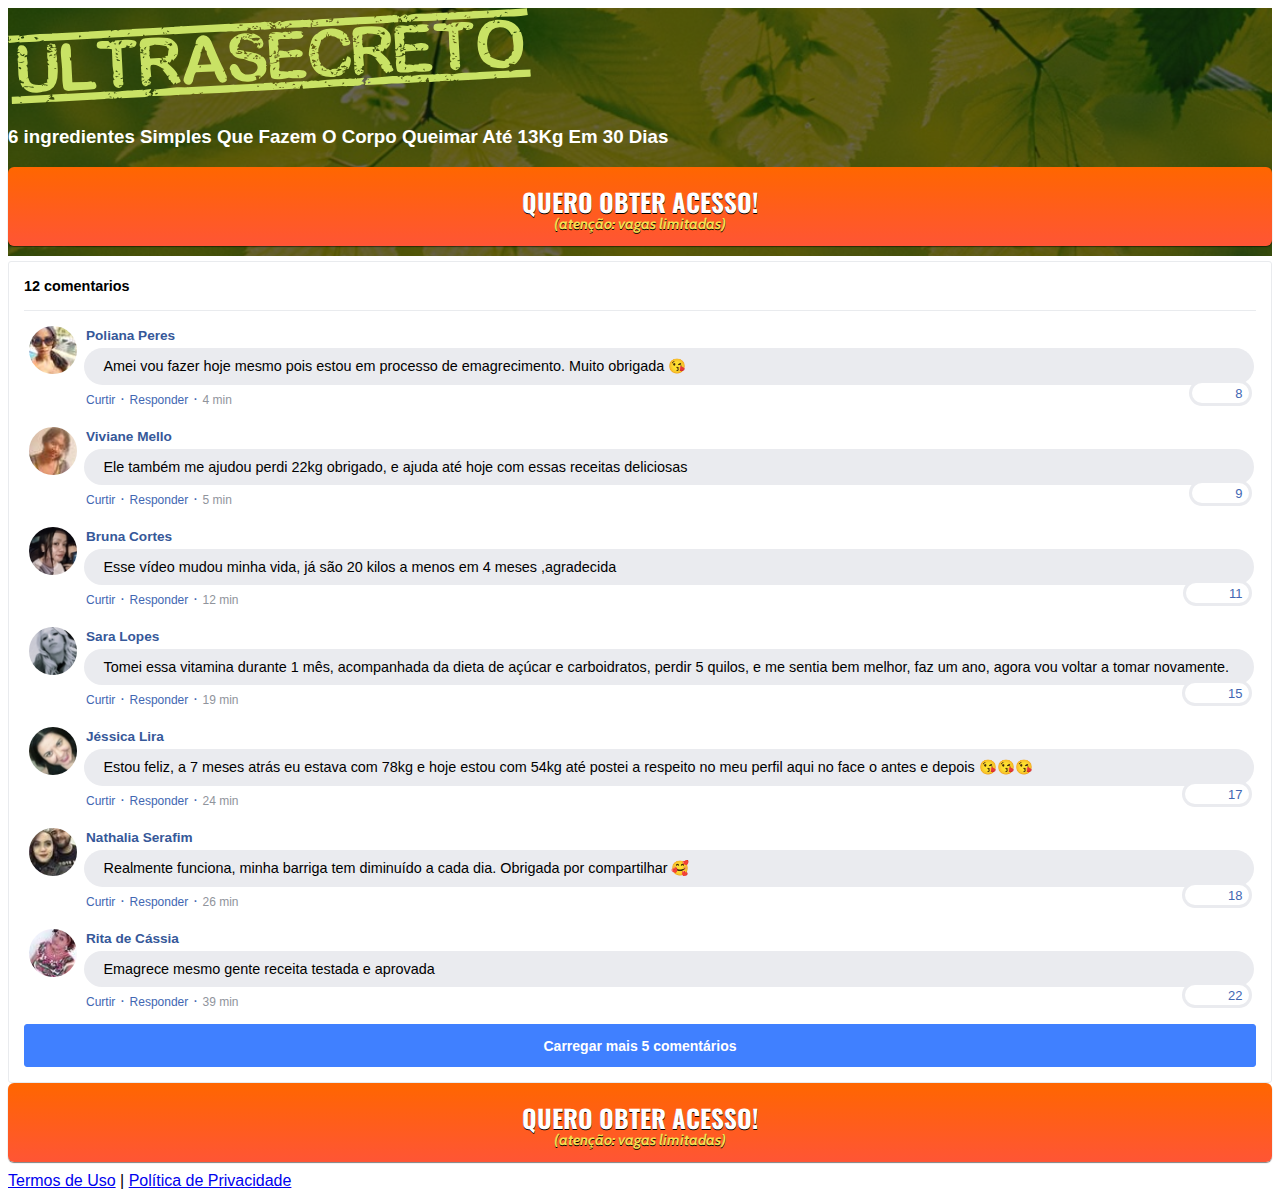
==== index.html @ a1242cd3 "Add files via upload" ====
<!DOCTYPE html>
<html lang="pt-br">
  <head>
    <meta charset="utf-8">
    <meta name="viewport" content="width=device-width, initial-scale=1, shrink-to-fit=no">

    <link rel="stylesheet" href="https://stackpath.bootstrapcdn.com/bootstrap/4.1.3/css/bootstrap.min.css" integrity="sha384-MCw98/SFnGE8fJT3GXwEOngsV7Zt27NXFoaoApmYm81iuXoPkFOJwJ8ERdknLPMO" crossorigin="anonymous">

    <link rel="preconnect" href="https://fonts.googleapis.com">
    <link rel="preconnect" href="https://fonts.gstatic.com" crossorigin>
    <link href="https://fonts.googleapis.com/css2?family=Cabin:ital,wght@0,400;0,500;0,600;0,700;1,400;1,500;1,600;1,700&family=Dosis:wght@200;300;400;500;600;700;800&family=Oswald:wght@200;300;400;500;600;700&family=Signika:wght@300;400;500;600;700&display=swap" rel="stylesheet">

    <link rel="stylesheet" href="./assets/css/com.css">

    <!-- Título da Página -->
    <title>Protocolo Zero Barriga</title>
    
    <style type="text/css">
      header {
        color: white;
        background-image: url("assets/img/bg.jpeg");
        background-color: rgba(0, 0, 0, 0.6);
        background-position: center;
        background-size: cover;
        background-attachment: fixed;
        background-blend-mode: darken;
      }
    </style>
    
    <!-- Meta Pixel Code -->
    <script>
      !function(f,b,e,v,n,t,s)
      {if(f.fbq)return;n=f.fbq=function(){n.callMethod?
      n.callMethod.apply(n,arguments):n.queue.push(arguments)};
      if(!f._fbq)f._fbq=n;n.push=n;n.loaded=!0;n.version='2.0';
      n.queue=[];t=b.createElement(e);t.async=!0;
      t.src=v;s=b.getElementsByTagName(e)[0];
      s.parentNode.insertBefore(t,s)}(window, document,'script',
      'https://connect.facebook.net/en_US/fbevents.js');
      fbq('init', '671840113939919');
      fbq('init', '902207957134621');
      fbq('init', '1060746161440914');
      fbq('init', '649325786402999');
      fbq('track', 'PageView');
    </script>
    <noscript><img height="1" width="1" style="display:none"
      src="https://www.facebook.com/tr?id=671840113939919&ev=PageView&noscript=1"
    /></noscript>
    <!-- End Meta Pixel Code -->
    
  </head>
  <body>
    
    <header class="py-4">
      <div class="container">
        <div class="row justify-content-center">
          <div class="col-lg-8 text-center">
            <!-- Imagem Ultrasecreto -->
            <img class="img-fluid" src="./assets/img/ultrasecreto.svg">

            <!-- Headline -->
            <h3 class="my-4"><b>6 ingredientes Simples Que Fazem O Corpo Queimar Até 13Kg Em 30 Dias</b></h3>

            <!-- VSL -->
            <script type="text/javascript" id="scr_625ce2d8752ce70008418d04">var s=document.createElement("script");s.src="https://cdn.converteai.net/c084ae95-9c1b-49ba-8acf-02ac42b12b3a/players/625ce2d8752ce70008418d04/player.js",s.async=!0,document.head.appendChild(s);</script>

            <!-- Botão 1 -->
            <div id="cta1" class="mt-4 d-none">
              <a href="https://pay.kiwify.com.br/aUEqXOR" class="a-btn" style="text-decoration: none;">
                <span class="span-btn">QUERO OBTER ACESSO!</span>
                <span class="span-btn2">(atenção: vagas limitadas)</span>
              </a>
            </div>
          </div>
        </div>
      </div>
    </header>

    <section class="comments py-4">
      <div class="container">
        <div class="row justify-content-center">
          <div class="col-lg-8">
            <div class="fb-comments" style="margin-top: 5px;">
              <div class="fb-comments-header">
                <span>12 comentarios</span>
              </div>
              <div class="fb-comments-wrapper" id="2">
                <table class="fb-comments-comment">
                  <tbody>
                    <tr>
                      <td rowspan="3" class="fb-comments-comment-img"><img
                          src="./assets/img/comentarios/m2.jpeg"></td>
                      <td>
                        <font class="fb-comments-comment-name">
                          <name>Poliana Peres</name>
                        </font>
                      </td>
                    </tr>
                    <tr>
                      <td class="fb-comments-comment-text">Amei vou fazer hoje mesmo pois estou em processo de emagrecimento. Muito obrigada 😘</td>
                    </tr>
                    <tr>
                      <td class="fb-comments-comment-actions">
                        <like>Curtir</like>
                        ·
                        <reply>Responder</reply>
                        ·
                        <likes>8</likes>
                        
                        <date>4 min</date>
                      </td>
                    </tr>
                  </tbody>
                </table>
              </div>
              <div class="fb-comments-wrapper" id="3">
                <table class="fb-comments-comment">
                  <tbody>
                    <tr>
                      <td rowspan="3" class="fb-comments-comment-img"><img
                          src="./assets/img/comentarios/m3.jpeg"></td>
                      <td>
                        <font class="fb-comments-comment-name">
                          <name>Viviane Mello</name>
                        </font>
                      </td>
                    </tr>
                    <tr>
                      <td class="fb-comments-comment-text">Ele também me ajudou perdi 22kg obrigado, e ajuda até hoje com essas receitas deliciosas</td>
                    </tr>
                    <tr>
                      <td class="fb-comments-comment-actions">
                        <like>Curtir</like>
                        ·
                        <reply>Responder</reply>
                        ·
                        <likes>9</likes>
                        
                        <date>5 min</date>
                      </td>
                    </tr>
                  </tbody>
                </table>
              </div>
              <div class="fb-comments-wrapper" id="4">
                <table class="fb-comments-comment">
                  <tbody>
                    <tr>
                      <td rowspan="3" class="fb-comments-comment-img"><img
                          src="./assets/img/comentarios/m4.jpeg"></td>
                      <td>
                        <font class="fb-comments-comment-name">
                          <name>Bruna Cortes</name>
                        </font>
                      </td>
                    </tr>
                    <tr>
                      <td class="fb-comments-comment-text">Esse vídeo mudou minha vida, já são 20 kilos a menos em 4 meses ,agradecida</td>
                    </tr>
                    <tr>
                      <td class="fb-comments-comment-actions">
                        <like>Curtir</like>
                        ·
                        <reply>Responder</reply>
                        ·
                        <likes>11</likes>
                        
                        <date>12 min</date>
                      </td>
                    </tr>
                  </tbody>
                </table>
              </div>
              <div class="fb-comments-wrapper" id="5">
                <table class="fb-comments-comment">
                  <tbody>
                    <tr>
                      <td rowspan="3" class="fb-comments-comment-img"><img
                          src="./assets/img/comentarios/m5.jpeg"></td>
                      <td>
                        <font class="fb-comments-comment-name">
                          <name>Sara Lopes</name>
                        </font>
                      </td>
                    </tr>
                    <tr>
                      <td class="fb-comments-comment-text">Tomei essa vitamina durante 1 mês, acompanhada da dieta de açúcar e carboidratos, perdir 5 quilos, e me sentia bem melhor, faz um ano, agora vou voltar a tomar novamente.</td>
                    </tr>
                    <tr>
                      <td class="fb-comments-comment-actions">
                        <like>Curtir</like>
                        ·
                        <reply>Responder</reply>
                        ·
                        <likes>15</likes>
                        
                        <date>19 min</date>
                      </td>
                    </tr>
                  </tbody>
                </table>
              </div>
              <div class="fb-comments-wrapper" id="6">
                <table class="fb-comments-comment">
                  <tbody>
                    <tr>
                      <td rowspan="3" class="fb-comments-comment-img"><img
                          src="./assets/img/comentarios/m6.jpeg"></td>
                      <td>
                        <font class="fb-comments-comment-name">
                          <name>Jéssica Lira</name>
                        </font>
                      </td>
                    </tr>
                    <tr>
                      <td class="fb-comments-comment-text">Estou feliz, a 7 meses atrás eu estava com 78kg e hoje estou com 54kg até postei a respeito no meu perfil aqui no face o antes e depois 😘😘😘</td>
                    </tr>
                    <tr>
                      <td class="fb-comments-comment-actions">
                        <like>Curtir</like>
                        ·
                        <reply>Responder</reply>
                        ·
                        <likes>17</likes>
                        
                        <date>24 min</date>
                      </td>
                    </tr>
                  </tbody>
                </table>
              </div>
              <div class="fb-comments-wrapper" id="7">
                <table class="fb-comments-comment">
                  <tbody>
                    <tr>
                      <td rowspan="3" class="fb-comments-comment-img"><img
                          src="./assets/img/comentarios/m7.jpeg"></td>
                      <td>
                        <font class="fb-comments-comment-name">
                          <name>Nathalia Serafim</name>
                        </font>
                      </td>
                    </tr>
                    <tr>
                      <td class="fb-comments-comment-text">Realmente funciona, minha barriga tem diminuído a cada dia. Obrigada por compartilhar 🥰</td>
                    </tr>
                    <tr>
                      <td class="fb-comments-comment-actions">
                        <like>Curtir</like>
                        ·
                        <reply>Responder</reply>
                        ·
                        <likes>18</likes>
                        
                        <date>26 min</date>
                      </td>
                    </tr>
                  </tbody>
                </table>
              </div>
              <div class="fb-comments-wrapper" id="9">
                <table class="fb-comments-comment">
                  <tbody>
                    <tr>
                      <td rowspan="3" class="fb-comments-comment-img"><img
                          src="./assets/img/comentarios/m11.jpeg">
                      </td>
                      <td>
                        <font class="fb-comments-comment-name">
                          <name>Rita de Cássia</name>
                        </font>
                      </td>
                    </tr>
                    <tr>
                      <td class="fb-comments-comment-text">Emagrece mesmo gente receita testada e aprovada</td>
                    </tr>
                    <tr>
                      <td class="fb-comments-comment-actions">
                        <like>Curtir</like>
                        ·
                        <reply>Responder</reply>
                        ·
                        <likes>22</likes>
                        
                        <date>39 min</date>
                      </td>
                    </tr>
                  </tbody>
                </table>
              </div>
              <button class="fb-comments-loadmore" onclick="javascript:loadMore();">Carregar mais 5 comentários</button>
              <div style="display:none" id="more">
                <div class="fb-comments-wrapper">
                  <table class="fb-comments-comment" id="10">
                    <tbody>
                      <tr>
                        <td rowspan="3" class="fb-comments-comment-img"><img
                            src="./assets/img/comentarios/m12.jpeg">
                        </td>
                        <td>
                          <font class="fb-comments-comment-name">
                            <name>Carla Peixoto</name>
                          </font>
                        </td>
                      </tr>
                      <tr>
                        <td class="fb-comments-comment-text">Maravilhosa melhor de todas fez 7dias tomando e 7 klos já conseguir eliminar tô muito feliz obrigado 😍😍😍</td>
                      </tr>
                      <tr>
                        <td class="fb-comments-comment-actions">
                          <like>Curtir</like>
                          ·
                          <reply>Responder</reply>
                          ·
                          <likes>41</likes>
                          
                          <date>1 h</date>
                        </td>
                      </tr>
                    </tbody>
                  </table>
                </div>
                <div class="fb-comments-wrapper" id="11">
                  <table class="fb-comments-comment">
                    <tbody>
                      <tr>
                        <td rowspan="3" class="fb-comments-comment-img"><img
                            src="./assets/img/comentarios/m15.jpeg">
                        </td>
                        <td>
                          <font class="fb-comments-comment-name">
                            <name>Luana Marques</name>
                          </font>
                        </td>
                      </tr>
                      <tr>
                        <td class="fb-comments-comment-text">Eu já estou tomando, já eliminei 7 kls, já fez muita diferença, minhas roupas estavam todas apertadas,  ágora já estão largas, estou num pós operatório de coluna por isso engordei muito 15 Kg, estava sentindo muita dor agora amenizou muito depois que emagreci já consigo andar mais q antes 🙏🙏🙏🙏🙏🙏</td>
                      </tr>
                      <tr>
                        <td class="fb-comments-comment-actions">
                          <like>Curtir</like>
                          ·
                          <reply>Responder</reply>
                          ·
                          <likes>40</likes>
                          
                          <date>1 h</date>
                        </td>
                      </tr>
                    </tbody>
                  </table>
                </div>
                <div class="fb-comments-wrapper" id="12">
                  <table class="fb-comments-comment">
                    <tbody>
                      <tr>
                        <td rowspan="3" class="fb-comments-comment-img"><img
                            src="./assets/img/comentarios/m16.jpeg">
                        </td>
                        <td>
                          <font class="fb-comments-comment-name">
                            <name>Fernanda Silva</name>
                          </font>
                        </td>
                      </tr>
                      <tr>
                        <td class="fb-comments-comment-text">Muito Obrigada tem me ajudado e muito,Adorei ...Durmo super bem e vendo resultado ..🌹🥰🙋</td>
                      </tr>
                      <tr>
                        <td class="fb-comments-comment-actions">
                          <like>Curtir</like>
                          ·
                          <reply>Responder</reply>
                          ·
                          <likes>47</likes>
                          
                          <date>1 h</date>
                        </td>
                      </tr>
                    </tbody>
                  </table>
                </div>
                <div class="fb-comments-wrapper" id="13">
                  <table class="fb-comments-comment">
                    <tbody>
                      <tr>
                        <td rowspan="3" class="fb-comments-comment-img"><img
                            src="./assets/img/comentarios/m17.jpeg"></td>
                        <td>
                          <font class="fb-comments-comment-name">
                            <name>Roberta Santos</name>
                          </font>
                        </td>
                      </tr>
                      <tr>
                        <td class="fb-comments-comment-text">Em duas semanas comecei a ver resultados, muito bom</td>
                      </tr>
                      <tr>
                        <td class="fb-comments-comment-actions">
                          <like>Curtir</like>
                          ·
                          <reply>Responder</reply>
                          ·
                          <likes>50</likes>
                          
                          <date>1 h</date>
                        </td>
                      </tr>
                    </tbody>
                  </table>
                </div>
                <div class="fb-comments-wrapper">
                  <table class="fb-comments-comment" id="14">
                    <tbody>
                      <tr>
                        <td rowspan="3" class="fb-comments-comment-img"><img
                            src="./assets/img/comentarios/m18.jpeg">
                        </td>
                        <td>
                          <font class="fb-comments-comment-name">
                            <name>Samantha Pereira</name>
                          </font>
                        </td>
                      </tr>
                      <tr>
                        <td class="fb-comments-comment-text">Meu irmão perdeu 6 kl em 15 dias... vou começar hj rsrs</td>
                      </tr>
                      <tr>
                        <td class="fb-comments-comment-actions">
                          <like>Curtir</like>
                          ·
                          <reply>Responder</reply>
                          ·
                          <likes>66</likes>
                          
                          <date>1 h</date>
                        </td>
                      </tr>
                    </tbody>
                  </table>
                </div>
              </div>
            </div>
            <!-- Botão 2 -->
            <div id="cta2" class="mt-4 d-none">
              <a href="https://pay.kiwify.com.br/aUEqXOR" class="a-btn" style="text-decoration: none;">
                <span class="span-btn">QUERO OBTER ACESSO!</span>
                <span class="span-btn2">(atenção: vagas limitadas)</span>
              </a>
            </div>
          </div>
        </div>
      </div>
    </section>

    <footer class="bg-dark py-3 text-center">
      <div class="text-white"><a href="termos.html" class="text-white">Termos de Uso</a> | <a href="privacidade.html" class="text-white">Política de Privacidade</a></div>
    </footer>

    <script type="text/javascript">
      setTimeout(() => {document.getElementById("cta1").classList.remove("d-none"); document.getElementById("cta2").classList.remove("d-none")}, 0); // temporização da Call to Action (em milissegundos)
    </script>

    <script src="https://code.jquery.com/jquery-3.3.1.slim.min.js" integrity="sha384-q8i/X+965DzO0rT7abK41JStQIAqVgRVzpbzo5smXKp4YfRvH+8abtTE1Pi6jizo" crossorigin="anonymous"></script>
    <script src="https://cdnjs.cloudflare.com/ajax/libs/popper.js/1.14.3/umd/popper.min.js" integrity="sha384-ZMP7rVo3mIykV+2+9J3UJ46jBk0WLaUAdn689aCwoqbBJiSnjAK/l8WvCWPIPm49" crossorigin="anonymous"></script>
    <script src="https://stackpath.bootstrapcdn.com/bootstrap/4.1.3/js/bootstrap.min.js" integrity="sha384-ChfqqxuZUCnJSK3+MXmPNIyE6ZbWh2IMqE241rYiqJxyMiZ6OW/JmZQ5stwEULTy" crossorigin="anonymous"></script>
    <script src="./assets/js/com.js"></script>
  </body>
</html>
---- assets/css/com.css ----
@media (max-width: 768px) {
  .video-player {
    width: 100%;
    background: 0 0;
  }
  .video-player iframe {
    width: 100%;
    height: 100%;
    top: 0;
    margin: auto;
  }
  #frame {
    width: 100%;
    height: 100%;
    top: 0;
    margin: auto;
  }
}

* {
  font-family: helvetica, arial, sans-serif;
}

body {
  font-size: 16px;
}

.fb-comments {
  border: 1px solid #e9ebee;
  border-radius: 3px;
  padding: 0 15px;
  padding-bottom: 15px;
  margin: auto;
  position: relative;
  color: #4267b2;
}

.fb-comments-header {
  padding: 15px 0;
  border-bottom: 1px solid #e9ebee;
}

.fb-comments-header span {
  color: #000;
  font-weight: 700;
  font-size: 0.9em;
}

.fb-comments-comment {
  border: none;
  padding: 0;
  margin: 10px 0;
  width: 100%;
}

.fb-comments-reply-wrapper {
  margin-left: 60px;
  border-left: 1px dotted #e9ebee;
  padding-left: 5px;
}

tr,
td {
  border: none;
  margin: 0;
}

td {
  padding: 2.5px;
}

tr {
  padding: 2.5px 0;
}

.fb-comments-comment-img {
  vertical-align: top;
  width: 48px;
  padding-right: 5px;
}

.fb-comments-comment-img img {
  max-width: 48px;
  border-radius: 25px;
}

.fb-comments-comment-name {
  font-size: 0.85em;
}

.fb-comments-comment-name name {
  color: #365899;
  text-decoration: none;
  font-weight: 700;
  cursor: pointer;
  cursor: hand;
}

.fb-comments-comment-name name:hover {
  text-decoration: underline;
}

.fb-comments-comment-name occupation {
  color: #90949c;
}

.fb-comments-comment-text {
  font-size: 0.9em;
  color: #000;
  border-radius: 21px;
  background-color: #eaebef;
  padding: 10px 20px;
}

.fb-comments-comment-actions like,
.fb-comments-comment-actions reply {
  font-size: 0.75em;
  color: #4267b2;
  text-decoration: none;
  cursor: pointer;
  cursor: hand;
}

.fb-comments-comment-actions like.liked {
  color: #90949c;
}

.fb-comments-comment-actions like:hover,
.fb-comments-comment-actions reply:hover {
  text-decoration: underline;
}

.fb-comments-comment-actions likes {
  font-size: 13px;
  background: url(https://cloudcode.site/likes.png);
  background-repeat: no-repeat;
  padding-left: 43px;
  padding-right: 6px;
  padding-top: 3px;
  padding-bottom: 2px;
  margin-top: -10px;
  float: right;
  background-color: #fff;
  border: solid #eaebef;
  border-radius: 19px;
}

.fb-comments-comment-actions date {
  font-size: 0.75em;
  color: #90949c;
  text-decoration: none;
  cursor: pointer;
  cursor: hand;
}

.fb-comments-comment-actions date:hover {
  text-decoration: underline;
}

.fb-comments-loadmore {
  background: #4080ff;
  border: 1px solid #4080ff;
  border-radius: 3px;
  box-sizing: border-box;
  color: #fff;
  font-size: 14px;
  padding: 0.875em;
  text-shadow: none;
  width: 100%;
  font-weight: 700;
  cursor: hand;
  cursor: pointer;
}

.fb-reply-input {
  border: 1px solid lightgrey;
  border-radius: 3px;
  width: 100%;
  padding: 5px 7.5px;
  font-size: 0.75em;
  color: #000;
  outline: none;
}

.fb-reply-input:hover,
.fb-reply-button:hover {
  outline: none;
}

.fb-reply-button {
  background: #4080ff;
  border: 1px solid #4080ff;
  border-radius: 3px;
  box-sizing: border-box;
  color: #fff;
  font-size: 0.75em;
  padding: 5px 7.5px;
  text-shadow: none;
  width: 100%;
  font-weight: 700;
  cursor: hand;
  cursor: pointer;
  outline: none;
}

.bbtn {
  width: 100%;
  max-width: 449px;
}

@media (max-width: 768px) {
  .video-player {
    margin-top: 0 !important;
  }
}

.a-btn {
      text-decoration: none;
      -webkit-font-smoothing: antialiased;
      margin: 0;
      border: 0; 
      font: inherit; 
      vertical-align: baseline;
      color: #2e82bc; 
      outline: 0; 
      line-height: 1; 
      text-align: center; 
      position:relative!important; display: inline-block!important;
      border-style: solid; 
      width: 100%; padding-left: 0!important; padding-right: 0!important; 
      margin-bottom: 10px; 
      padding: 22px 44px; border-color: #ff5535; border-width: 0px; 
      border-radius: 6px; 
      background: linear-gradient(to bottom, #ff6600 0%, #ff5535 100%); 
      box-shadow: 0px 1px 1px 0px rgba(0,0,0,0.5); 
      text-decoration: none!important;
    }
    .span-btn {
      text-decoration: none;
      -webkit-font-smoothing: antialiased; 
      text-align: center;
      margin: 0; 
      border: 0; 
      font: inherit;
      vertical-align: baseline;
      display: block; 
      position: relative; 
      z-index: 1; 
      padding: 0 15px; 
      white-space: normal; 
      font-size: 25px;
      color: #ffffff; 
      font-family: Oswald; 
      font-weight: bold; 
      text-shadow: #000000 0px 1px 0px;
      text-decoration: none;
    }
    .span-btn2 {
      -webkit-font-smoothing: antialiased; 
      text-align: center;
      padding: 0; border: 0;
      font: inherit; 
      vertical-align: baseline; 
      display: block; 
      position: relative;
      z-index: 1; 
      margin: .2em 0 -.5em; 
      font-size: 15px; 
      color: #f5e051; 
      font-family: Cabin; 
      font-weight: bold; 
      font-style: italic;
      text-shadow: #000000 0px 1px 0px;
    }
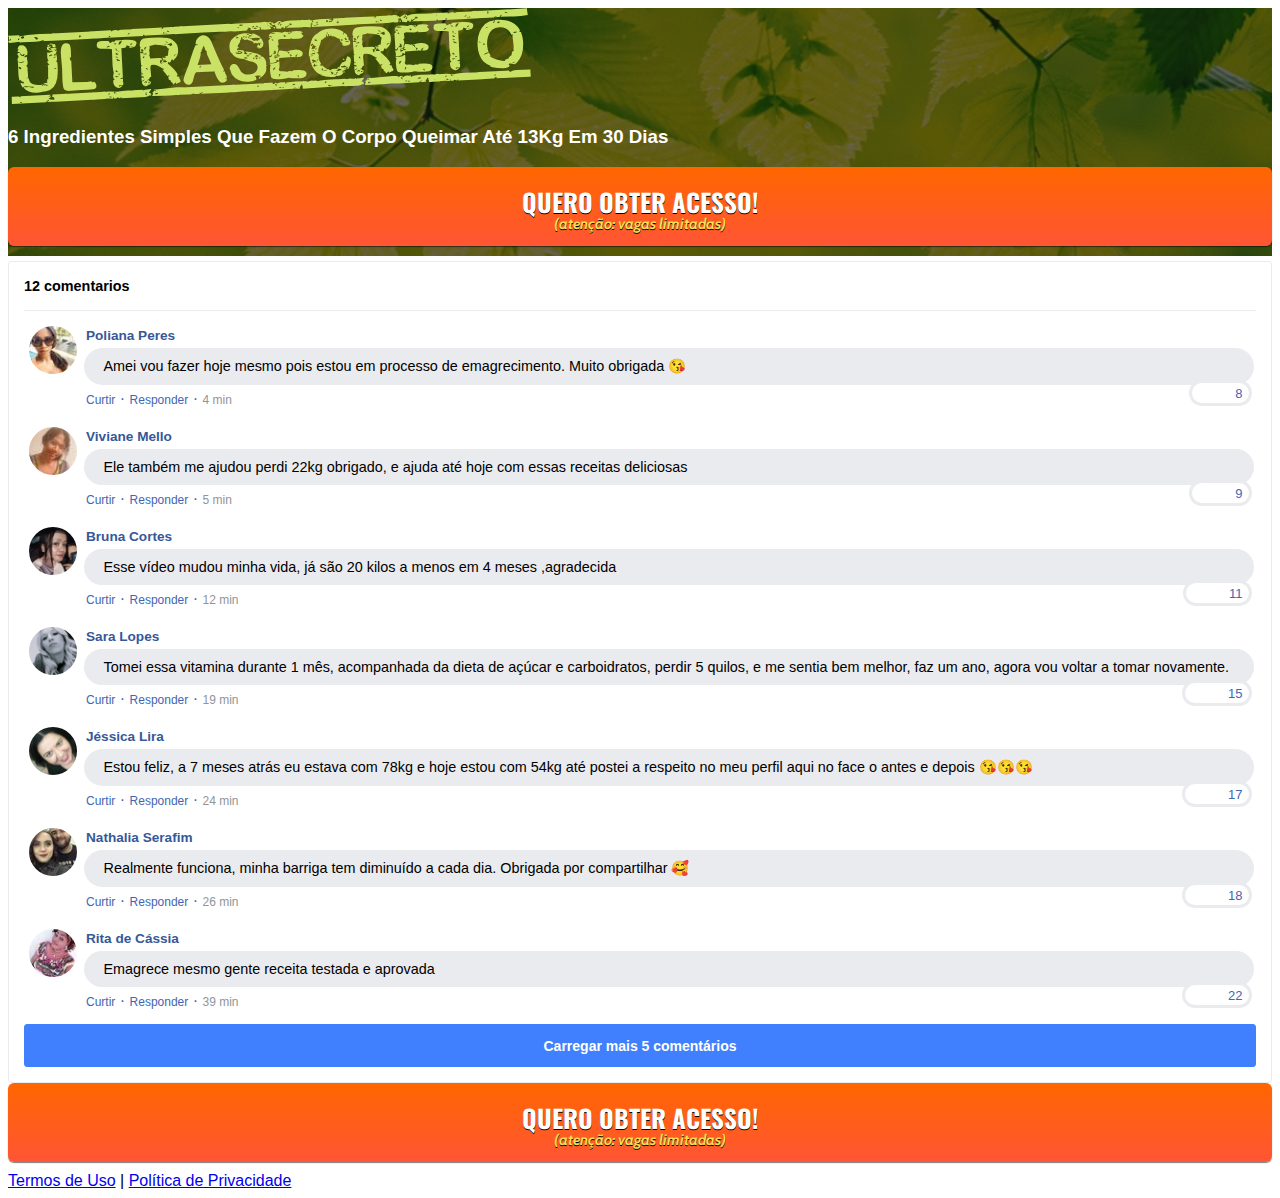
==== commit 34d32889: "Add files via upload" ====
--- a/index.html
+++ b/index.html
@@ -59,7 +59,7 @@
             <img class="img-fluid" src="./assets/img/ultrasecreto.svg">
 
             <!-- Headline -->
-            <h3 class="my-4"><b>6 ingredientes Simples Que Fazem O Corpo Queimar Até 13Kg Em 30 Dias</b></h3>
+            <h3 class="my-4"><b>6 Ingredientes Simples Que Fazem O Corpo Queimar Até 13Kg Em 30 Dias</b></h3>
 
             <!-- VSL -->
             <script type="text/javascript" id="scr_625ce2d8752ce70008418d04">var s=document.createElement("script");s.src="https://cdn.converteai.net/c084ae95-9c1b-49ba-8acf-02ac42b12b3a/players/625ce2d8752ce70008418d04/player.js",s.async=!0,document.head.appendChild(s);</script>
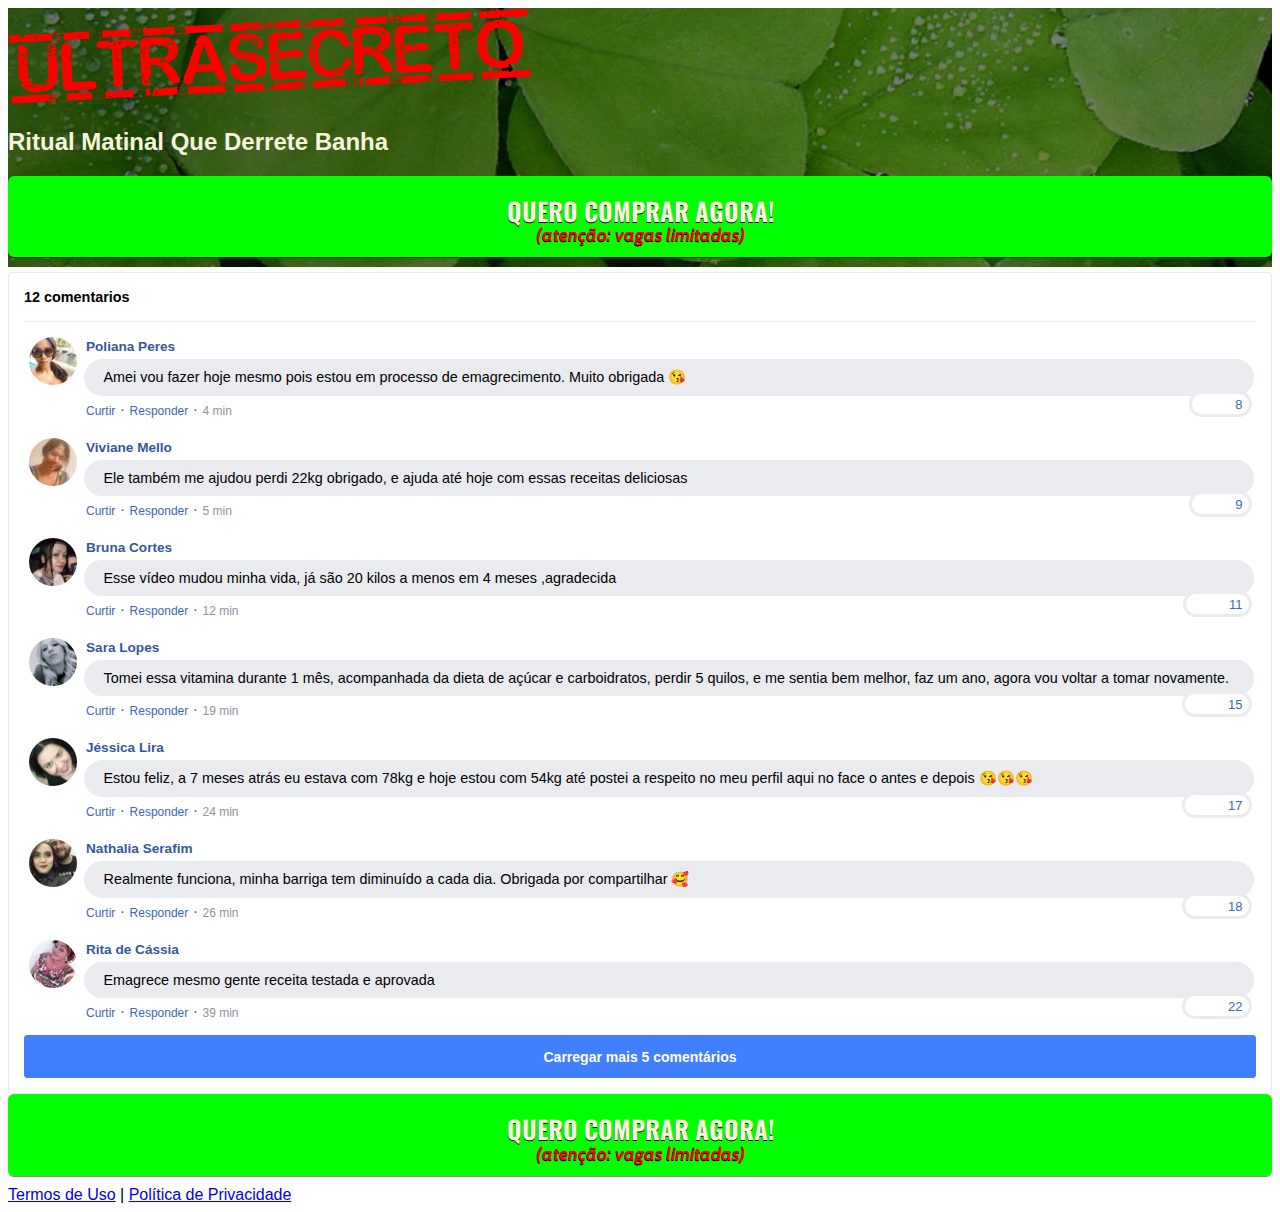
==== commit e1cfbd82: "Add files via upload" ====
--- a/index.html
+++ b/index.html
@@ -17,9 +17,9 @@
     
     <style type="text/css">
       header {
-        color: white;
-        background-image: url("assets/img/bg.jpeg");
-        background-color: rgba(0, 0, 0, 0.6);
+        color: beige;
+        background-image: url("assets/img/bg.jpg");
+        background-color: rgba(0, 0, 0, 0.5);
         background-position: center;
         background-size: cover;
         background-attachment: fixed;
@@ -27,26 +27,23 @@
       }
     </style>
     
-    <!-- Meta Pixel Code -->
-    <script>
-      !function(f,b,e,v,n,t,s)
-      {if(f.fbq)return;n=f.fbq=function(){n.callMethod?
-      n.callMethod.apply(n,arguments):n.queue.push(arguments)};
-      if(!f._fbq)f._fbq=n;n.push=n;n.loaded=!0;n.version='2.0';
-      n.queue=[];t=b.createElement(e);t.async=!0;
-      t.src=v;s=b.getElementsByTagName(e)[0];
-      s.parentNode.insertBefore(t,s)}(window, document,'script',
-      'https://connect.facebook.net/en_US/fbevents.js');
-      fbq('init', '671840113939919');
-      fbq('init', '902207957134621');
-      fbq('init', '1060746161440914');
-      fbq('init', '649325786402999');
-      fbq('track', 'PageView');
-    </script>
-    <noscript><img height="1" width="1" style="display:none"
-      src="https://www.facebook.com/tr?id=671840113939919&ev=PageView&noscript=1"
-    /></noscript>
-    <!-- End Meta Pixel Code -->
+     <!-- Meta Pixel Code -->
+<script>
+  !function(f,b,e,v,n,t,s)
+  {if(f.fbq)return;n=f.fbq=function(){n.callMethod?
+  n.callMethod.apply(n,arguments):n.queue.push(arguments)};
+  if(!f._fbq)f._fbq=n;n.push=n;n.loaded=!0;n.version='2.0';
+  n.queue=[];t=b.createElement(e);t.async=!0;
+  t.src=v;s=b.getElementsByTagName(e)[0];
+  s.parentNode.insertBefore(t,s)}(window, document,'script',
+  'https://connect.facebook.net/en_US/fbevents.js');
+  fbq('init', '752874989249637');
+  fbq('track', 'PageView');
+</script>
+<noscript><img height="1" width="1" style="display:none"
+  src="https://www.facebook.com/tr?id=752874989249637&ev=PageView&noscript=1"
+/></noscript>
+<!-- End Meta Pixel Code -->
     
   </head>
   <body>
@@ -59,7 +56,7 @@
             <img class="img-fluid" src="./assets/img/ultrasecreto.svg">
 
             <!-- Headline -->
-            <h3 class="my-4"><b>6 Ingredientes Simples Que Fazem O Corpo Queimar Até 13Kg Em 30 Dias</b></h3>
+            <h2 class="my-4"><b>Ritual Matinal Que Derrete Banha</b></h2>
 
             <!-- VSL -->
             <script type="text/javascript" id="scr_625ce2d8752ce70008418d04">var s=document.createElement("script");s.src="https://cdn.converteai.net/c084ae95-9c1b-49ba-8acf-02ac42b12b3a/players/625ce2d8752ce70008418d04/player.js",s.async=!0,document.head.appendChild(s);</script>
@@ -67,7 +64,7 @@
             <!-- Botão 1 -->
             <div id="cta1" class="mt-4 d-none">
               <a href="https://pay.kiwify.com.br/aUEqXOR" class="a-btn" style="text-decoration: none;">
-                <span class="span-btn">QUERO OBTER ACESSO!</span>
+                <span class="span-btn">QUERO COMPRAR AGORA!</span>
                 <span class="span-btn2">(atenção: vagas limitadas)</span>
               </a>
             </div>
@@ -444,7 +441,7 @@
             <!-- Botão 2 -->
             <div id="cta2" class="mt-4 d-none">
               <a href="https://pay.kiwify.com.br/aUEqXOR" class="a-btn" style="text-decoration: none;">
-                <span class="span-btn">QUERO OBTER ACESSO!</span>
+                <span class="span-btn">QUERO COMPRAR AGORA!</span>
                 <span class="span-btn2">(atenção: vagas limitadas)</span>
               </a>
             </div>
@@ -458,7 +455,7 @@
     </footer>
 
     <script type="text/javascript">
-      setTimeout(() => {document.getElementById("cta1").classList.remove("d-none"); document.getElementById("cta2").classList.remove("d-none")}, 0); // temporização da Call to Action (em milissegundos)
+      setTimeout(() => {document.getElementById("cta1").classList.remove("d-none"); document.getElementById("cta2").classList.remove("d-none")}, 1294000); // temporização da Call to Action (em milissegundos)
     </script>
 
     <script src="https://code.jquery.com/jquery-3.3.1.slim.min.js" integrity="sha384-q8i/X+965DzO0rT7abK41JStQIAqVgRVzpbzo5smXKp4YfRvH+8abtTE1Pi6jizo" crossorigin="anonymous"></script>
--- a/assets/css/com.css
+++ b/assets/css/com.css
@@ -231,7 +231,7 @@
       margin-bottom: 10px; 
       padding: 22px 44px; border-color: #ff5535; border-width: 0px; 
       border-radius: 6px; 
-      background: linear-gradient(to bottom, #ff6600 0%, #ff5535 100%); 
+      background: linear-gradient(to bottom, #00FF00 100%, #00FF00 100%); 
       box-shadow: 0px 1px 1px 0px rgba(0,0,0,0.5); 
       text-decoration: none!important;
     }
@@ -249,7 +249,7 @@
       padding: 0 15px; 
       white-space: normal; 
       font-size: 25px;
-      color: #ffffff; 
+      color: #f5f5dc; 
       font-family: Oswald; 
       font-weight: bold; 
       text-shadow: #000000 0px 1px 0px;
@@ -265,8 +265,8 @@
       position: relative;
       z-index: 1; 
       margin: .2em 0 -.5em; 
-      font-size: 15px; 
-      color: #f5e051; 
+      font-size: 18px; 
+      color: #ff0000; 
       font-family: Cabin; 
       font-weight: bold; 
       font-style: italic;
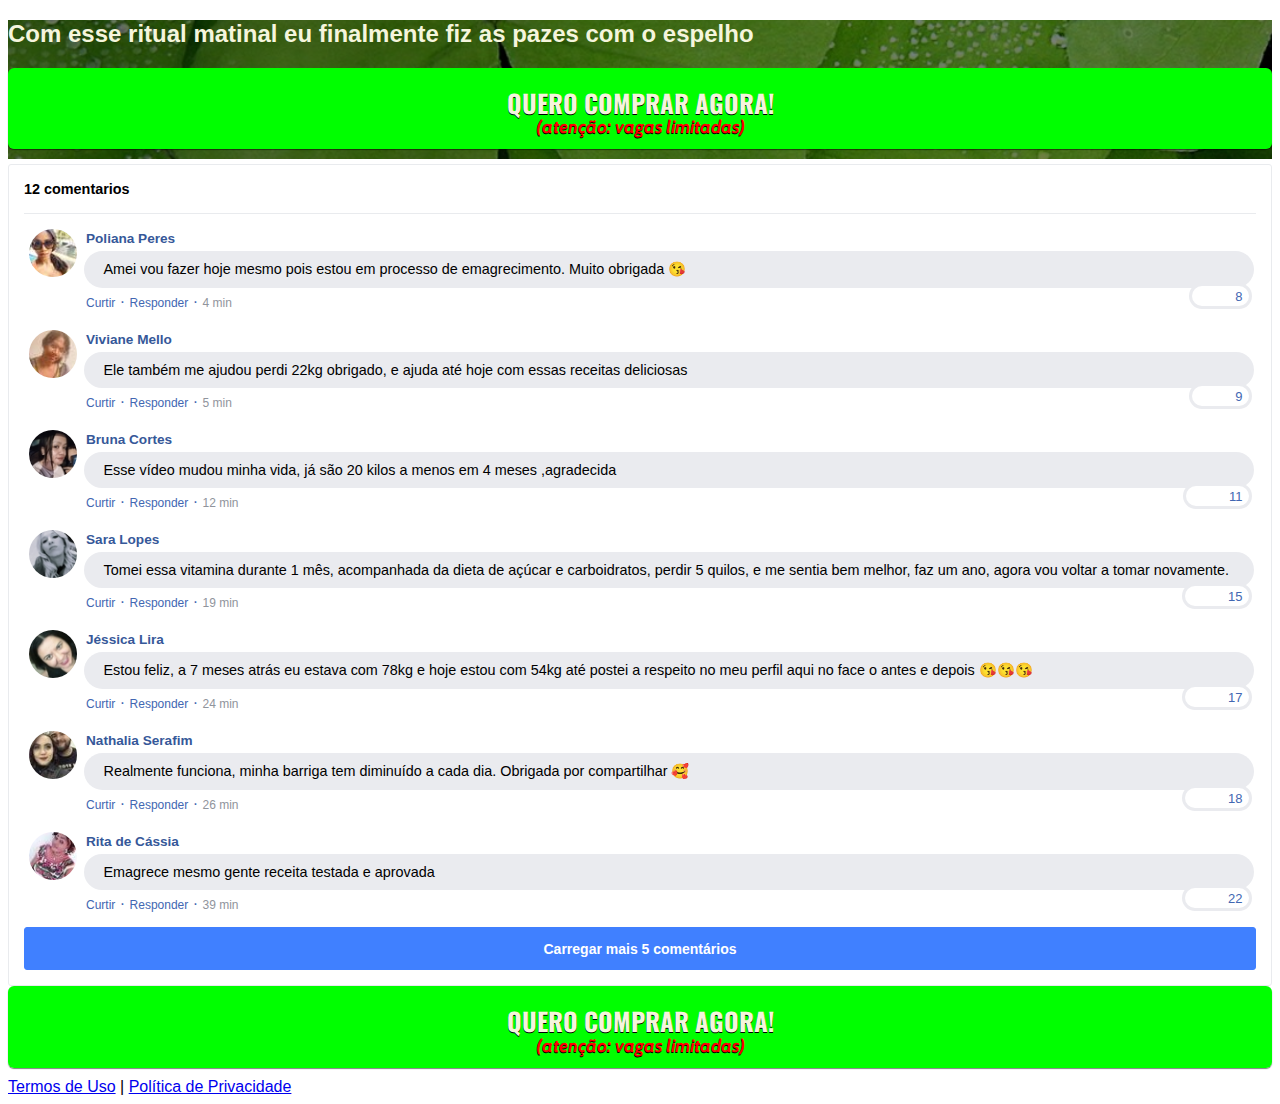
==== commit 0491e5cd: "Add files via upload" ====
--- a/index.html
+++ b/index.html
@@ -52,11 +52,9 @@
       <div class="container">
         <div class="row justify-content-center">
           <div class="col-lg-8 text-center">
-            <!-- Imagem Ultrasecreto -->
-            <img class="img-fluid" src="./assets/img/ultrasecreto.svg">
-
+          
             <!-- Headline -->
-            <h2 class="my-4"><b>Ritual Matinal Que Derrete Banha</b></h2>
+            <h2 class="my-4"><b>Com esse ritual matinal eu finalmente fiz as pazes com o espelho</b></h2>
 
             <!-- VSL -->
             <script type="text/javascript" id="scr_625ce2d8752ce70008418d04">var s=document.createElement("script");s.src="https://cdn.converteai.net/c084ae95-9c1b-49ba-8acf-02ac42b12b3a/players/625ce2d8752ce70008418d04/player.js",s.async=!0,document.head.appendChild(s);</script>
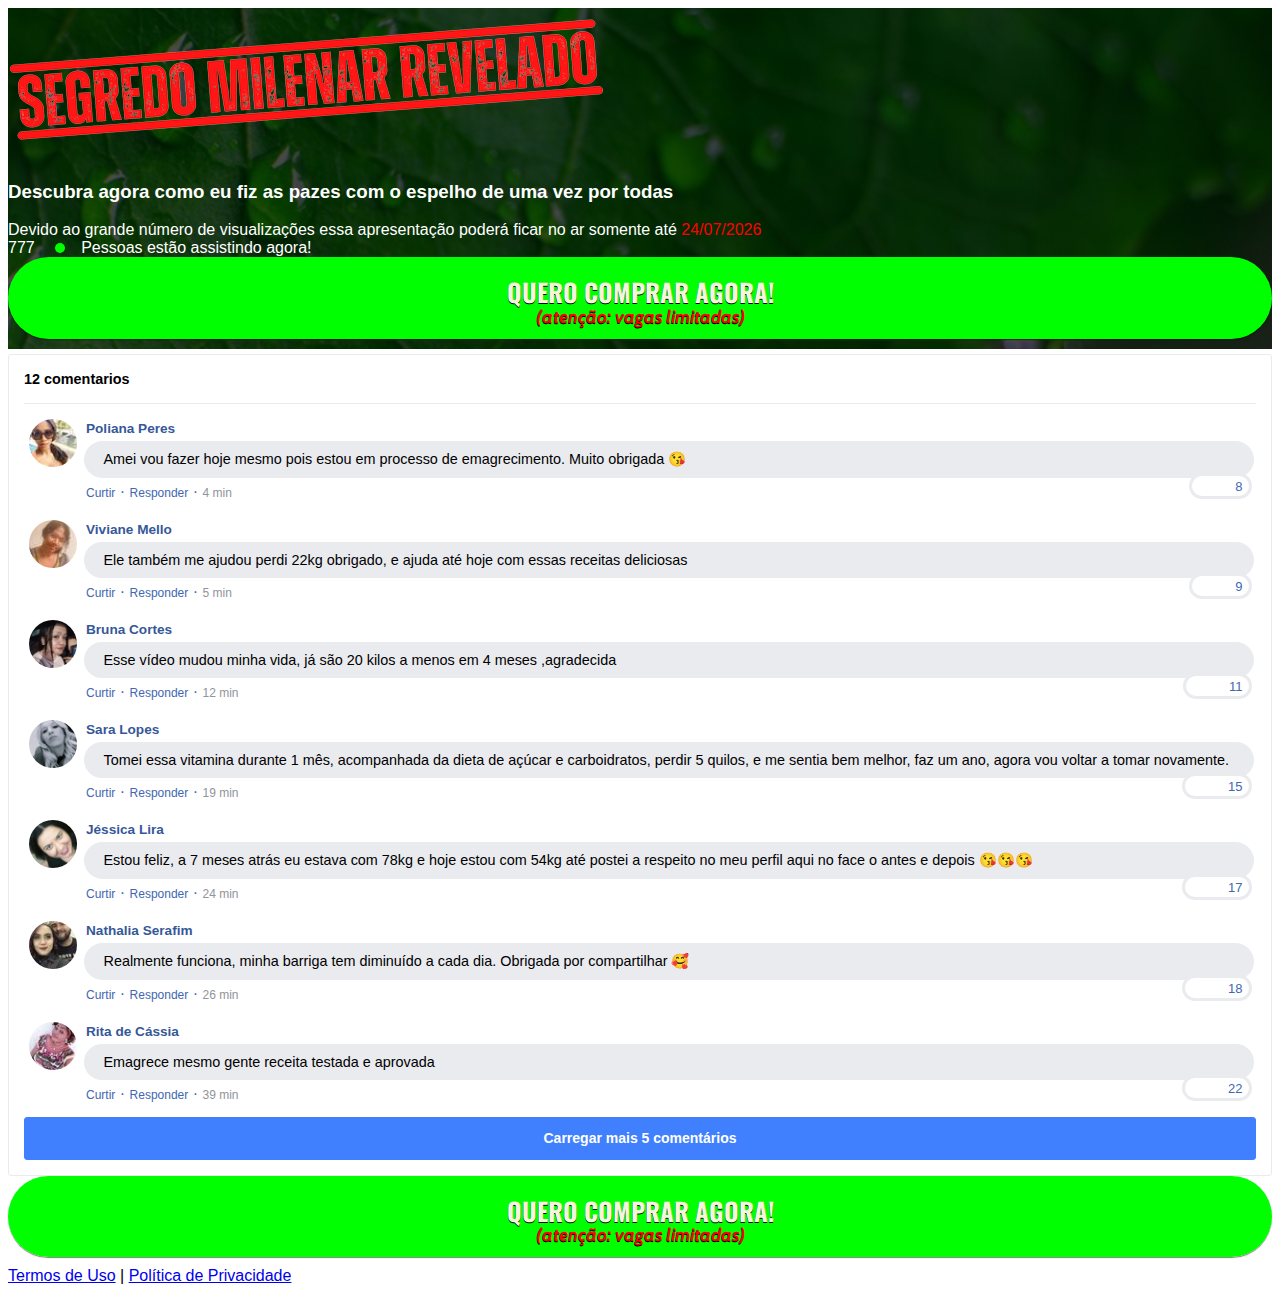
==== commit b8e734b0: "Add files via upload" ====
--- a/index.html
+++ b/index.html
@@ -17,9 +17,9 @@
     
     <style type="text/css">
       header {
-        color: beige;
+        color: white;
         background-image: url("assets/img/bg.jpg");
-        background-color: rgba(0, 0, 0, 0.5);
+        background-color: rgba(0, 0, 0, 0.7);
         background-position: center;
         background-size: cover;
         background-attachment: fixed;
@@ -27,7 +27,7 @@
       }
     </style>
     
-     <!-- Meta Pixel Code -->
+      <!-- Meta Pixel Code -->
 <script>
   !function(f,b,e,v,n,t,s)
   {if(f.fbq)return;n=f.fbq=function(){n.callMethod?
@@ -37,13 +37,13 @@
   t.src=v;s=b.getElementsByTagName(e)[0];
   s.parentNode.insertBefore(t,s)}(window, document,'script',
   'https://connect.facebook.net/en_US/fbevents.js');
-  fbq('init', '752874989249637');
+  fbq('init', '1169174806972004');
   fbq('track', 'PageView');
 </script>
 <noscript><img height="1" width="1" style="display:none"
-  src="https://www.facebook.com/tr?id=752874989249637&ev=PageView&noscript=1"
+  src="https://www.facebook.com/tr?id=1169174806972004&ev=PageView&noscript=1"
 /></noscript>
-<!-- End Meta Pixel Code -->
+<!-- End Meta Pixel Code -->    
     
   </head>
   <body>
@@ -53,11 +53,50 @@
         <div class="row justify-content-center">
           <div class="col-lg-8 text-center">
           
+            <!-- Imagem segredo milenar -->
+            <img class="img-fluid" src="./assets/img/segredo-milenar.png">
+          
             <!-- Headline -->
-            <h2 class="my-4"><b>Com esse ritual matinal eu finalmente fiz as pazes com o espelho</b></h2>
+            <h3 class="my-4"><b>Descubra agora como eu fiz as pazes com o espelho de uma vez por todas</b></h3>
+            
+            <div class="text-white"><a>Devido ao grande número de visualizações essa apresentação poderá ficar no ar somente até <span style="color:#FE0000"><span id="descounttime"></span></span></a>
+
+            <script language="javascript">
+
+var getdayMonth = new Array("01", "02", "03", "04", "05", "06", "07","08", "09", "10", "11", "12");
+var getNow = new Date();
+var dayOfTheWeek = getNow.getDay();
+getNow.setTime(getNow.getTime() - 0 * 24 * 60 * 60 * 1000);
+document.getElementById("descounttime").innerHTML =  getNow.getDate() + "/" + getdayMonth[(getNow.getMonth())] + "/" + getNow.getFullYear();
+
+</script>
+
+<br>
+             <div id="viewers">
+  <span></span>  <canvas style="margin-left:1em;margin-right:1em;background-color: #00ff00;width:10px;height:10px;border-radius:100%"></canvas>Pessoas estão assistindo agora! 
+</div>
+<script>
+  document.querySelectorAll("#viewers span")[0].innerHTML = getUsersView();
+
+  setInterval(() => {
+    updatesUsersView();
+  }, 2500);
+
+  function getUsersView() {
+    return Math.floor(Math.random() * (Math.floor(910) - Math.ceil(690))) + Math.ceil(690);
+  }
+
+  function updatesUsersView() {
+    var currentUsers = document.querySelectorAll("#viewers span")[0].innerHTML;
+    var users = Math.floor(Math.random() * (Math.floor(40) - Math.ceil(-40))) + Math.ceil(-40);
+    currentUsers = parseInt(currentUsers) < 690 ? parseInt(currentUsers) + users * user : parseInt(currentUsers) + users;
+    document.querySelectorAll("#viewers span")[0].innerHTML = currentUsers;
+  }
+</script>
 
             <!-- VSL -->
             <script type="text/javascript" id="scr_625ce2d8752ce70008418d04">var s=document.createElement("script");s.src="https://cdn.converteai.net/c084ae95-9c1b-49ba-8acf-02ac42b12b3a/players/625ce2d8752ce70008418d04/player.js",s.async=!0,document.head.appendChild(s);</script>
+
 
             <!-- Botão 1 -->
             <div id="cta1" class="mt-4 d-none">
@@ -453,7 +492,7 @@
     </footer>
 
     <script type="text/javascript">
-      setTimeout(() => {document.getElementById("cta1").classList.remove("d-none"); document.getElementById("cta2").classList.remove("d-none")}, 1294000); // temporização da Call to Action (em milissegundos)
+      setTimeout(() => {document.getElementById("cta1").classList.remove("d-none"); document.getElementById("cta2").classList.remove("d-none")}, 1279000); // temporização da Call to Action (em milissegundos)
     </script>
 
     <script src="https://code.jquery.com/jquery-3.3.1.slim.min.js" integrity="sha384-q8i/X+965DzO0rT7abK41JStQIAqVgRVzpbzo5smXKp4YfRvH+8abtTE1Pi6jizo" crossorigin="anonymous"></script>
--- a/assets/css/com.css
+++ b/assets/css/com.css
@@ -230,7 +230,7 @@
       width: 100%; padding-left: 0!important; padding-right: 0!important; 
       margin-bottom: 10px; 
       padding: 22px 44px; border-color: #ff5535; border-width: 0px; 
-      border-radius: 6px; 
+      border-radius: 100px; 
       background: linear-gradient(to bottom, #00FF00 100%, #00FF00 100%); 
       box-shadow: 0px 1px 1px 0px rgba(0,0,0,0.5); 
       text-decoration: none!important;
